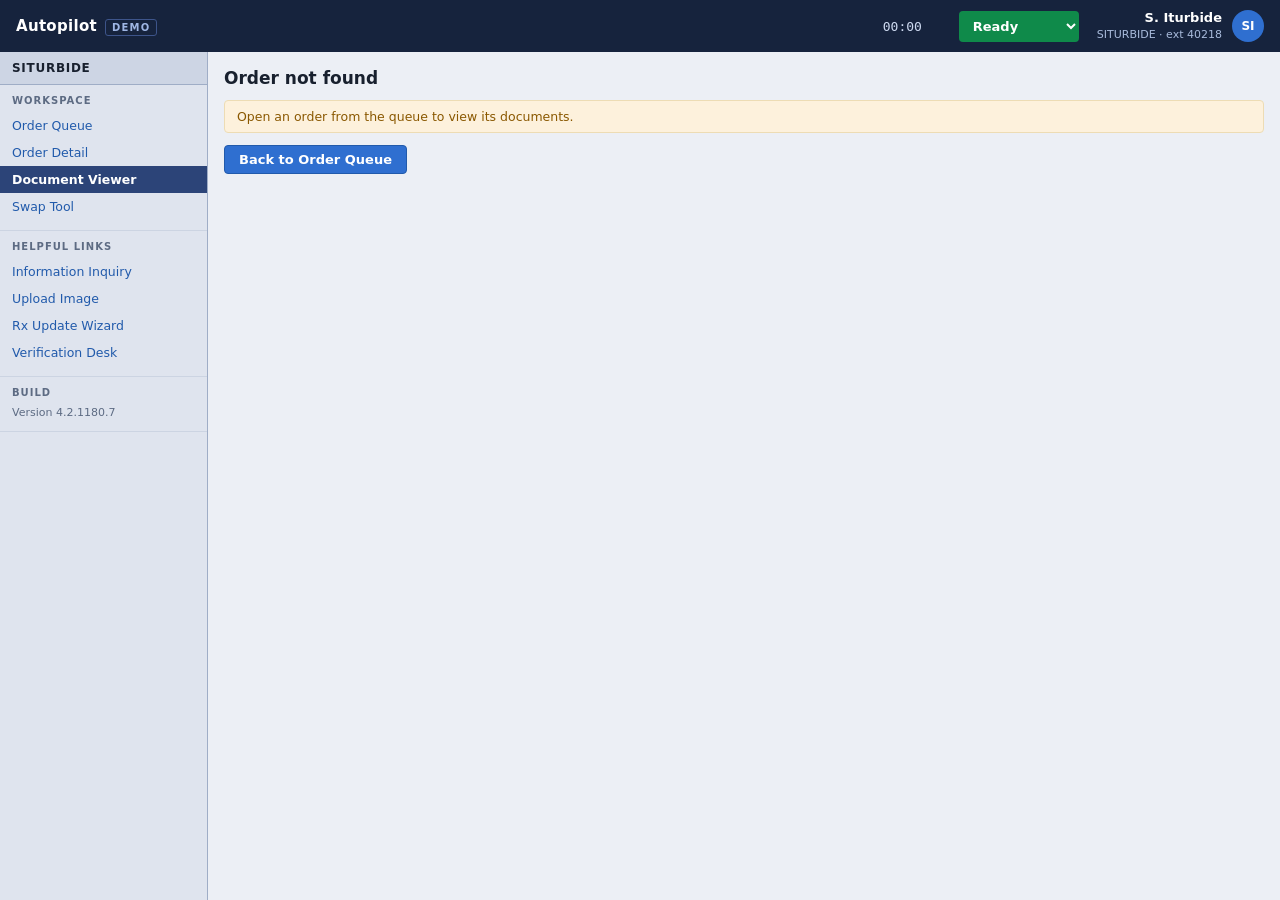
==== document.html @ 38ba0250 "Add order-processing demo UI Four static pages with no backend: - index.html: agent desktop with que" ====
<!doctype html>
<html lang="en">
<head>
<meta charset="utf-8">
<meta name="viewport" content="width=device-width, initial-scale=1">
<title>Autopilot — Document Viewer</title>
<link rel="stylesheet" href="assets/css/app.css">
</head>
<body>
<script src="assets/js/data.js"></script>
<script src="assets/js/app.js"></script>
<script>
const orderId = param("order");
const o = findOrder(orderId);
const content = layout("Document Viewer", orderId);

if (!o) {
  notFound(content, "Open an order from the queue to view its documents.");
} else {
  const saved = Edits.get(o.id);
  const q = `?order=${encodeURIComponent(o.id)}`;
  const c = o.customer, p = o.prescriber, m = o.member;

  content.append(
    el("h2", { class: "page-title" }, `Document ${o.docId}`),
    tabs(o.id, "Documents"));

  /* ---------- the rendered "PDF" ---------- */
  const items = o.items.concat(AddedItems.get(o.id));
  const page = el("div", { class: "page", id: "docPage" },
    el("h1", {}, p.clinic),
    el("div", { class: "doc-sub" }, `${p.name} · NPI ${p.npi} · ${p.phone}`),
    el("hr", {}),
    el("div", { class: "watermark" }, "CONTACT LENS PRESCRIPTION"),
    el("dl", {},
      el("dt", {}, "Patient"), el("dd", {}, `${m.first} ${m.last}`),
      el("dt", {}, "Date of Birth"), el("dd", {}, m.dob),
      el("dt", {}, "Address"), el("dd", {}, `${c.street}, ${c.city}, ${c.state} ${c.zip}`),
      el("dt", {}, "Exam Date"), el("dd", {}, saved.lastExam || o.lastExam),
      el("dt", {}, "Issued"), el("dd", {}, saved.issueDate || o.issueDate),
      el("dt", {}, "Expires"), el("dd", {}, saved.expires || o.expires)),
    el("table", {},
      el("thead", {}, el("tr", {},
        el("th", {}, "Eye"), el("th", {}, "Material"), el("th", {}, "Power"),
        el("th", {}, "BC"), el("th", {}, "Dia"), el("th", {}, "Cyl"), el("th", {}, "Axis"), el("th", {}, "Add"))),
      el("tbody", {}, ...items.map(it => el("tr", {},
        el("td", {}, it.eye), el("td", {}, it.item), el("td", {}, it.power),
        el("td", {}, it.bc), el("td", {}, it.dia), el("td", {}, it.cyl),
        el("td", {}, it.axis), el("td", {}, it.add || "—"))))),
    el("p", {}, el("b", {}, "Order reference: "), el("span", { class: "mono" }, o.id),
      el("br", {}), el("b", {}, "Applied rule: "), o.appliedRule),
    el("div", { class: "sigline" }, p.name),
    el("p", { style: "margin-top:18px;color:#9aa4b6;font-size:9px" },
      "Sample document generated for demonstration. Not a medical record. All names, addresses and prescriptions shown are fictional."));

  const thumbs = el("div", { class: "thumbcol" },
    el("div", { class: "thumb active" }, "PDF"),
    el("div", { class: "muted", style: "font-size:11px;text-align:center" }, "Page 1 of 1"));

  content.append(el("section", { class: "panel" },
    el("header", {}, `Received ${o.received}`, el("div", { class: "spacer" }),
       el("a", { href: "#", onclick: e => { e.preventDefault(); window.print(); } }, "Print / Save as PDF")),
    el("div", { class: "body" },
      el("div", { class: "docwrap" }, thumbs, page))));

  /* ---------- document metadata ---------- */
  content.append(el("section", { class: "panel noprint" },
    el("header", {}, "Document Information"),
    el("div", { class: "body tight" },
      el("table", { class: "grid" },
        el("thead", {}, el("tr", {},
          el("th", {}, "Document ID"), el("th", {}, "Received"), el("th", {}, "Caller ID"),
          el("th", {}, "Type"), el("th", {}, "Linked Order"))),
        el("tbody", {}, el("tr", {},
          el("td", { class: "mono" }, o.docId),
          el("td", { class: "mono" }, o.received),
          el("td", { class: "mono" }, o.callerId === "0"
            ? el("span", { class: "badge err" }, "invalid") : o.callerId),
          el("td", {}, saved.faxType || o.faxType),
          el("td", {}, el("a", { href: `order.html${q}` }, o.id))))))));

  /* ---------- search options ---------- */
  const byField = el("select", { id: "searchBy" }, ...SEARCH_FIELDS.map(s => el("option", {}, s)));
  const forTerm = el("input", { type: "text", id: "searchFor", placeholder: "Enter a value" });
  const results = el("div", { id: "results" });

  function runSearch() {
    const hits = searchOrders(byField.value, forTerm.value);
    results.replaceChildren();
    if (!forTerm.value.trim()) { toast("Enter a value to search for."); return; }
    if (!hits.length) {
      results.append(el("div", { class: "notice" },
        `No orders matched ${byField.value} "${forTerm.value}".`));
      return;
    }
    if (hits.length === 1) { location.href = `order.html?order=${encodeURIComponent(hits[0].id)}`; return; }
    const tb = el("tbody", {}, ...hits.map(h => el("tr", {
        class: "clickable",
        onclick: () => location.href = `order.html?order=${encodeURIComponent(h.id)}`
      },
      el("td", { class: "mono" }, h.id), el("td", {}, h.customer.name),
      el("td", { class: "mono" }, h.customerId), el("td", {}, badge(h.status, h.statusKind)))));
    results.append(el("table", { class: "grid", style: "margin-top:10px" },
      el("thead", {}, el("tr", {}, el("th", {}, "Order"), el("th", {}, "Customer"),
        el("th", {}, "Customer ID"), el("th", {}, "Status"))), tb));
  }

  forTerm.addEventListener("keydown", e => { if (e.key === "Enter") runSearch(); });

  content.append(el("section", { class: "panel noprint" },
    el("header", {}, "Search Options"),
    el("div", { class: "body" },
      el("div", { class: "formgrid" },
        el("label", { for: "searchBy" }, "Search by"), byField,
        el("label", { for: "searchFor" }, "Search for"), forTerm),
      el("div", { class: "btnrow" },
        el("button", { class: "btn primary", onclick: runSearch }, "Search"),
        el("a", { class: "btn", href: `order.html${q}` }, "Back to Order"),
        el("a", { class: "btn", href: "index.html" }, "Back to Queue")),
      el("p", { class: "muted", style: "margin:10px 0 0" },
        "When searching by member name, use the format ", el("b", {}, "last, first"), "."),
      results)));
}
</script>
</body>
</html>
---- assets/css/app.css ----
:root {
  --navy: #16233d;
  --navy-2: #20325a;
  --band: #2c4478;
  --band-sub: #4a5f8f;
  --accent: #2f6fd0;
  --accent-dark: #215aab;
  --bg: #eceff5;
  --panel: #ffffff;
  --border: #c7d0e0;
  --border-strong: #9fadc6;
  --text: #18202e;
  --muted: #5d6b83;
  --ok: #1f7a45;
  --ok-bg: #e4f4ea;
  --warn: #8a5800;
  --warn-bg: #fdf1dc;
  --err: #b3261e;
  --err-bg: #fdeceb;
  --row-alt: #f6f8fc;
  --mono: ui-monospace, SFMono-Regular, Menlo, Consolas, monospace;
  --sans: system-ui, -apple-system, "Segoe UI", Roboto, Helvetica, Arial, sans-serif;
}

* { box-sizing: border-box; }

body {
  margin: 0;
  font-family: var(--sans);
  font-size: 13px;
  color: var(--text);
  background: var(--bg);
}

a { color: var(--accent); }

/* ---------- top bar ---------- */
.appbar {
  background: var(--navy);
  color: #fff;
  display: flex;
  align-items: center;
  gap: 18px;
  padding: 0 16px;
  height: 52px;
  position: sticky;
  top: 0;
  z-index: 40;
}
.brand { display: flex; align-items: baseline; gap: 8px; font-weight: 700; font-size: 15px; letter-spacing: .3px; }
.brand .tag {
  font-size: 10px; font-weight: 600; text-transform: uppercase; letter-spacing: .12em;
  color: #9fb6e4; padding: 2px 6px; border-radius: 3px; border: 1px solid #3d548a;
}
.appbar .spacer { flex: 1; }
.agentbox { display: flex; align-items: center; gap: 10px; }
.agentbox .who { text-align: right; line-height: 1.25; }
.agentbox .who b { display: block; font-size: 13px; }
.agentbox .who span { font-size: 11px; color: #a9bbdc; }
.avatar {
  width: 32px; height: 32px; border-radius: 50%;
  background: var(--accent); color: #fff; display: grid; place-items: center;
  font-weight: 700; font-size: 12px;
}
.state-select {
  background: #0f8a4a; color: #fff; border: 0; border-radius: 4px;
  padding: 7px 10px; font: inherit; font-weight: 600; cursor: pointer;
  width: auto; max-width: none; min-width: 120px;
}
.state-select.notready { background: #a33a2f; }
.state-select.wrap { background: #8a6200; }
.timer { font-family: var(--mono); font-size: 13px; color: #cdd9f0; min-width: 58px; }

/* ---------- layout ---------- */
.shell { display: flex; align-items: flex-start; gap: 0; }
.sidebar {
  width: 208px; flex: none; background: #dfe4ee;
  border-right: 1px solid var(--border-strong); min-height: calc(100vh - 52px); padding-bottom: 24px;
}
.sidebar .user {
  background: #cdd5e4; padding: 9px 12px; font-weight: 700; font-size: 12px;
  letter-spacing: .06em; border-bottom: 1px solid var(--border-strong);
}
.navgroup { padding: 10px 0; border-bottom: 1px solid #ccd4e2; }
.navgroup h4 {
  margin: 0 0 6px; padding: 0 12px; font-size: 10px; text-transform: uppercase;
  letter-spacing: .1em; color: var(--muted);
}
.navgroup a {
  display: block; padding: 6px 12px; color: var(--accent-dark);
  text-decoration: none; font-size: 12.5px;
}
.navgroup a:hover { background: #d2dae8; text-decoration: underline; }
.navgroup a.active { background: var(--band); color: #fff; font-weight: 600; }

.content { flex: 1; min-width: 0; padding: 16px; }

/* ---------- panels ---------- */
.panel {
  background: var(--panel); border: 1px solid var(--border);
  border-radius: 4px; margin-bottom: 14px; overflow: hidden;
}
.panel > header {
  background: var(--band); color: #fff; padding: 7px 12px;
  font-weight: 600; font-size: 12.5px; display: flex; align-items: center; gap: 10px;
}
.panel > header .spacer { flex: 1; }
.panel > header a { color: #ffd98a; font-weight: 600; text-decoration: none; }
.panel > header a:hover { text-decoration: underline; }
.panel .body { padding: 12px; }
.panel .body.tight { padding: 0; }
.subhead {
  background: var(--band-sub); color: #fff; padding: 5px 12px;
  font-weight: 600; font-size: 12px;
}

/* ---------- tables ---------- */
table.grid { width: 100%; border-collapse: collapse; font-size: 12.5px; }
table.grid th {
  background: #e3e8f2; text-align: left; padding: 6px 10px;
  border: 1px solid var(--border); font-weight: 600; white-space: nowrap;
}
table.grid td { padding: 6px 10px; border: 1px solid var(--border); vertical-align: top; }
table.grid tbody tr:nth-child(even) { background: var(--row-alt); }
table.grid tbody tr.clickable { cursor: pointer; }
table.grid tbody tr.clickable:hover { background: #dbe6fa; }
table.grid td.num, table.grid th.num { text-align: right; font-family: var(--mono); }

/* key/value detail table */
table.kv { width: 100%; border-collapse: collapse; font-size: 12.5px; }
table.kv th {
  width: 168px; text-align: left; background: #e9edf5; font-weight: 600;
  padding: 6px 10px; border: 1px solid var(--border); vertical-align: top;
}
table.kv td { padding: 6px 10px; border: 1px solid var(--border); }
table.kv td.stacked { line-height: 1.55; }

/* ---------- rx items ---------- */
.rx-member {
  background: var(--band-sub); color: #fff; font-weight: 600;
  padding: 6px 10px; font-size: 12px;
}
.rx-member small { display: block; font-weight: 400; opacity: .9; }
tr.rx-row td { background: var(--ok-bg); }
tr.rx-row.flagged td { background: var(--warn-bg); }

/* ---------- alerts ---------- */
.alerts { margin: 0; padding: 10px 12px; background: var(--err-bg); border-bottom: 1px solid #f2c9c5; }
.alerts li { color: var(--err); font-size: 12.5px; margin-bottom: 3px; list-style: none; }
.alerts li:last-child { margin-bottom: 0; }
.alerts li::before { content: "\2013\00a0"; }

.notice {
  padding: 8px 12px; background: var(--warn-bg); border: 1px solid #eddcb4;
  color: var(--warn); border-radius: 4px; font-size: 12.5px; margin-bottom: 12px;
}
.notice.ok { background: var(--ok-bg); border-color: #bfe2cd; color: var(--ok); }

/* ---------- forms ---------- */
.formgrid { display: grid; grid-template-columns: 150px 1fr 150px 1fr; gap: 9px 12px; align-items: center; }
.formgrid label { font-weight: 600; font-size: 12.5px; }
.formgrid .full { grid-column: 1 / -1; }
@media (max-width: 900px) { .formgrid { grid-template-columns: 140px 1fr; } }

input[type=text], input[type=date], input[type=number], select, textarea {
  font: inherit; padding: 5px 7px; border: 1px solid var(--border-strong);
  border-radius: 3px; background: #fff; color: var(--text); width: 100%; max-width: 260px;
}
input:focus, select:focus, textarea:focus { outline: 2px solid var(--accent); outline-offset: -1px; }
label.check { font-weight: 400; display: inline-flex; align-items: center; gap: 6px; margin-right: 18px; }
label.check input { width: auto; }

.btn {
  font: inherit; font-weight: 600; padding: 6px 14px; border-radius: 4px;
  border: 1px solid var(--border-strong); background: #eef1f7; color: var(--text);
  cursor: pointer; text-decoration: none; display: inline-block;
}
.btn:hover { background: #e2e7f1; }
.btn.primary { background: var(--accent); border-color: var(--accent-dark); color: #fff; }
.btn.primary:hover { background: var(--accent-dark); }
.btn.warn { background: #8a3227; border-color: #6f271e; color: #fff; }
.btn.warn:hover { background: #6f271e; }
.btn.sm { padding: 3px 9px; font-size: 12px; }
.btnrow { display: flex; gap: 8px; flex-wrap: wrap; align-items: center; margin-top: 12px; }
.btnrow .spacer { flex: 1; }

/* ---------- tabs ---------- */
.tabs { display: flex; border-bottom: 2px solid var(--band); background: #dfe4ee; }
.tabs a {
  flex: 1; text-align: center; padding: 8px 12px; text-decoration: none;
  color: var(--accent-dark); font-weight: 600; font-size: 12.5px;
  border-right: 1px solid var(--border-strong);
}
.tabs a:last-child { border-right: 0; }
.tabs a:hover { background: #d2dae8; }
.tabs a.active { background: var(--band); color: #fff; }

/* ---------- badges ---------- */
.badge {
  display: inline-block; padding: 2px 8px; border-radius: 10px;
  font-size: 11px; font-weight: 700; white-space: nowrap;
}
.badge.ok { background: var(--ok-bg); color: var(--ok); }
.badge.warn { background: var(--warn-bg); color: var(--warn); }
.badge.err { background: var(--err-bg); color: var(--err); }
.badge.info { background: #e2ecfb; color: var(--accent-dark); }
.badge.grey { background: #e6e9f0; color: var(--muted); }

/* ---------- stats ---------- */
.stats { display: grid; grid-template-columns: repeat(auto-fit, minmax(132px, 1fr)); gap: 10px; }
.stat { background: #fff; border: 1px solid var(--border); border-radius: 4px; padding: 10px 12px; }
.stat .n { font-size: 22px; font-weight: 700; font-family: var(--mono); line-height: 1.15; }
.stat .l { font-size: 11px; color: var(--muted); text-transform: uppercase; letter-spacing: .07em; }

/* ---------- document / pdf ---------- */
.docwrap { display: flex; gap: 16px; align-items: flex-start; flex-wrap: wrap; }
.page {
  background: #fff; width: 460px; max-width: 100%; aspect-ratio: 8.5 / 11;
  border: 1px solid var(--border-strong); box-shadow: 0 3px 14px rgba(22,35,61,.18);
  padding: 26px 30px; overflow: auto; font-size: 11px; line-height: 1.5;
}
.page h1 { font-size: 15px; margin: 0 0 2px; letter-spacing: .04em; }
.page .doc-sub { color: var(--muted); font-size: 10px; margin-bottom: 14px; }
.page hr { border: 0; border-top: 1px solid #d6dbe6; margin: 12px 0; }
.page dl { display: grid; grid-template-columns: 108px 1fr; gap: 3px 10px; margin: 0 0 12px; }
.page dt { font-weight: 700; color: #333d4f; }
.page dd { margin: 0; }
.page table { width: 100%; border-collapse: collapse; font-size: 10px; margin-bottom: 12px; }
.page table th, .page table td { border: 1px solid #ccd2de; padding: 3px 5px; text-align: left; }
.page table th { background: #eef1f7; }
.page .sigline { margin-top: 26px; border-top: 1px solid #333; width: 210px; padding-top: 4px; font-size: 10px; }
.page .watermark {
  text-align: center; color: #b9c2d2; font-weight: 700; letter-spacing: .28em;
  font-size: 13px; margin: 16px 0 6px;
}

.thumbcol { width: 168px; flex: none; }
.thumb {
  background: #fff; border: 1px solid var(--border-strong); aspect-ratio: 8.5/11;
  display: grid; place-items: center; color: #98a3b8; font-weight: 700; font-size: 20px;
  cursor: pointer; margin-bottom: 8px; letter-spacing: .1em;
}
.thumb.active { outline: 3px solid var(--accent); }

@media print {
  .appbar, .sidebar, .tabs, .btnrow, .thumbcol, .panel > header, .noprint { display: none !important; }
  body { background: #fff; }
  .page { box-shadow: none; border: 0; width: 100%; aspect-ratio: auto; }
  .content { padding: 0; }
  .panel { border: 0; }
}

.muted { color: var(--muted); }
.mono { font-family: var(--mono); }
.right { text-align: right; }
h2.page-title { font-size: 17px; margin: 0 0 12px; }
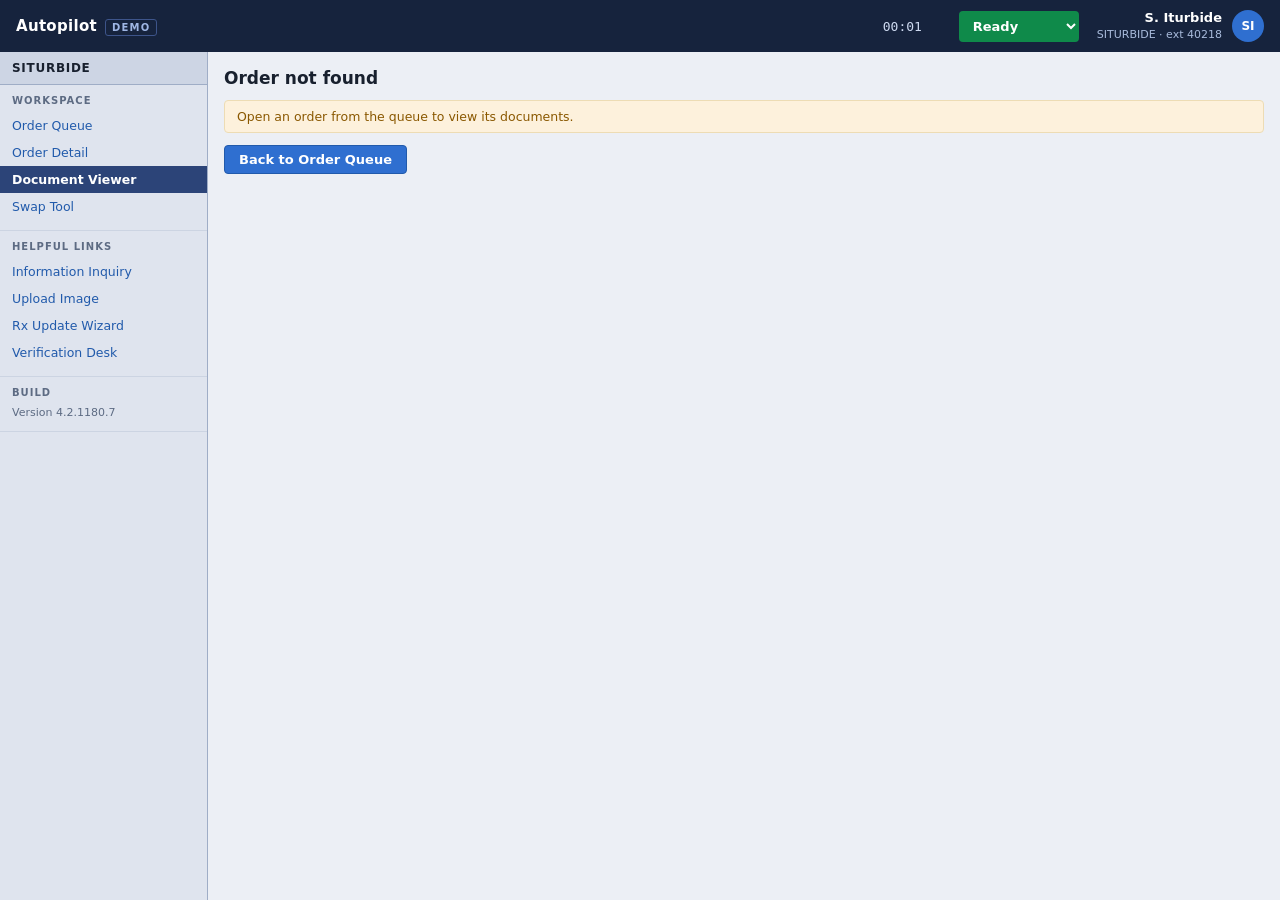
==== commit dae5070c: "Allow reverting added items; single Save control; drop copy buttons Items added during a session can" ====
--- a/document.html
+++ b/document.html
@@ -19,49 +19,29 @@
 } else {
   const saved = Edits.get(o.id);
   const q = `?order=${encodeURIComponent(o.id)}`;
-  const c = o.customer, p = o.prescriber, m = o.member;
+  const c = o.customer, m = o.member;
+  const doc = o.document;
+  const p = { name: doc.prescriberName, clinic: doc.prescriberClinic,
+              phone: doc.prescriberPhone, npi: doc.prescriberNpi };
+  const dash = v => v || "—";
 
   content.append(
     el("h2", { class: "page-title" }, `Document ${o.docId}`),
-    tabs(o.id, "Documents"));
+    tabs(o.id, "Documents"),
+    checklistPanel(o, "document"));
 
-  /* ---------- the rendered "PDF" ---------- */
-  const items = o.items.concat(AddedItems.get(o.id));
-  const page = el("div", { class: "page", id: "docPage" },
-    el("h1", {}, p.clinic),
-    el("div", { class: "doc-sub" }, `${p.name} · NPI ${p.npi} · ${p.phone}`),
-    el("hr", {}),
-    el("div", { class: "watermark" }, "CONTACT LENS PRESCRIPTION"),
-    el("dl", {},
-      el("dt", {}, "Patient"), el("dd", {}, `${m.first} ${m.last}`),
-      el("dt", {}, "Date of Birth"), el("dd", {}, m.dob),
-      el("dt", {}, "Address"), el("dd", {}, `${c.street}, ${c.city}, ${c.state} ${c.zip}`),
-      el("dt", {}, "Exam Date"), el("dd", {}, saved.lastExam || o.lastExam),
-      el("dt", {}, "Issued"), el("dd", {}, saved.issueDate || o.issueDate),
-      el("dt", {}, "Expires"), el("dd", {}, saved.expires || o.expires)),
-    el("table", {},
-      el("thead", {}, el("tr", {},
-        el("th", {}, "Eye"), el("th", {}, "Material"), el("th", {}, "Power"),
-        el("th", {}, "BC"), el("th", {}, "Dia"), el("th", {}, "Cyl"), el("th", {}, "Axis"), el("th", {}, "Add"))),
-      el("tbody", {}, ...items.map(it => el("tr", {},
-        el("td", {}, it.eye), el("td", {}, it.item), el("td", {}, it.power),
-        el("td", {}, it.bc), el("td", {}, it.dia), el("td", {}, it.cyl),
-        el("td", {}, it.axis), el("td", {}, it.add || "—"))))),
-    el("p", {}, el("b", {}, "Order reference: "), el("span", { class: "mono" }, o.id),
-      el("br", {}), el("b", {}, "Applied rule: "), o.appliedRule),
-    el("div", { class: "sigline" }, p.name),
-    el("p", { style: "margin-top:18px;color:#9aa4b6;font-size:9px" },
-      "Sample document generated for demonstration. Not a medical record. All names, addresses and prescriptions shown are fictional."));
+  /* ---------- the document, as selectable content ---------- */
+  content.append(el("section", { class: "panel noprint" },
+    el("header", {}, `Received ${o.received}`,
+      el("div", { class: "spacer" }),
+      el("a", { href: "#", onclick: e => { e.preventDefault(); window.print(); } }, "Print")),
+    el("div", { class: "body" },
+      el("div", { class: "notice" },
+        "This is the prescription as received. Every value is selectable. ",
+        el("b", {}, "Save"), " opens it in its own window, which you can drag to your second screen."),
+      el("div", { class: "btnrow", style: "margin-top:0" }, docWindowBtn(o, "Save")))));
 
-  const thumbs = el("div", { class: "thumbcol" },
-    el("div", { class: "thumb active" }, "PDF"),
-    el("div", { class: "muted", style: "font-size:11px;text-align:center" }, "Page 1 of 1"));
-
-  content.append(el("section", { class: "panel" },
-    el("header", {}, `Received ${o.received}`, el("div", { class: "spacer" }),
-       el("a", { href: "#", onclick: e => { e.preventDefault(); window.print(); } }, "Print / Save as PDF")),
-    el("div", { class: "body" },
-      el("div", { class: "docwrap" }, thumbs, page))));
+  documentSections(o, true).forEach(sec => content.append(sec));
 
   /* ---------- document metadata ---------- */
   content.append(el("section", { class: "panel noprint" },
@@ -78,6 +58,81 @@
             ? el("span", { class: "badge err" }, "invalid") : o.callerId),
           el("td", {}, saved.faxType || o.faxType),
           el("td", {}, el("a", { href: `order.html${q}` }, o.id))))))));
+
+  /* ---------- what to transcribe ---------- */
+  content.append(el("section", { class: "panel noprint" },
+    el("header", {}, "Transcribe From This Document"),
+    el("div", { class: "body tight" },
+      el("table", { class: "kv" },
+        el("tr", {}, el("th", {}, "Dates \u2192 Order screen"),
+          el("td", {}, `Exam ${doc.examDate} · Issued ${doc.issueDate} · Expires ${doc.expiresDate}`)),
+        el("tr", {}, el("th", {}, "Signature date \u2192 below"), el("td", {}, doc.signatureDate)),
+        el("tr", {}, el("th", {}, "Prescriber \u2192 Swap Tool"),
+          el("td", {}, `${doc.prescriberName} — ${doc.prescriberClinic}`)),
+        el("tr", {}, el("th", {}, "Line items \u2192 Swap Tool"),
+          el("td", {}, doc.rx.map(r => `${r.eye} ${r.item} ${r.power}`).join("  ·  ")))))));
+
+  /* ---------- document review (workflow stage 3) ---------- */
+  const rv = Review.get(o.id);
+  const dr = {
+    sigDate: el("input", { type: "text", id: "sigDate", value: rv.docSignatureDate || "",
+                           placeholder: DATE_HINT, autocomplete: "off" }),
+    quality: el("select", { id: "docQuality" },
+      el("option", { value: "" }, "Select ———"),
+      ...["Legible", "Partially legible", "Illegible"].map(v =>
+        el("option", { value: v, selected: v === rv.docQuality ? "selected" : null }, v))),
+    sigPresent: el("input", { type: "checkbox", id: "sigPresent", checked: rv.docSigPresent || null }),
+    nameMatch:  el("input", { type: "checkbox", id: "nameMatch", checked: rv.docNameMatch || null })
+  };
+
+  const drStatus = el("div");
+  function paintDrStatus() {
+    drStatus.replaceChildren(Review.get(o.id).docReviewed
+      ? el("div", { class: "notice ok" }, "Document reviewed. Stage 3 of 5 complete.")
+      : el("div", { class: "notice" }, "This document has not been reviewed yet."));
+  }
+  paintDrStatus();
+
+  function markReviewed() {
+    const dt = parseDate(dr.sigDate.value);
+    if (!dr.sigDate.value.trim()) { toast("Enter the signature date from the document."); return; }
+    if (!dt) { toast(`Signature date is not a valid date. Use ${DATE_HINT}.`); return; }
+    if (dt > today()) { toast("Signature date cannot be in the future."); return; }
+    if (!dr.quality.value) { toast("Select the document quality."); return; }
+    if (dr.quality.value === "Illegible") {
+      toast("An illegible document cannot be accepted. Request a new copy from the prescriber.");
+      return;
+    }
+    if (!dr.sigPresent.checked || !dr.nameMatch.checked) {
+      toast("Confirm both the signature and the patient name before marking the document reviewed.");
+      return;
+    }
+    dr.sigDate.value = fmtDate(dt);
+    Review.merge(o.id, {
+      docReviewed: true, docSignatureDate: fmtDate(dt), docQuality: dr.quality.value,
+      docSigPresent: true, docNameMatch: true
+    });
+    paintDrStatus();
+    toast("Document marked as reviewed.", "ok");
+  }
+
+  content.append(el("section", { class: "panel noprint" },
+    el("header", {}, "Document Review"),
+    el("div", { class: "body" },
+      drStatus,
+      el("div", { class: "formgrid" },
+        el("label", { for: "sigDate" }, "Signature Date"), dr.sigDate,
+        el("label", { for: "docQuality" }, "Document Quality"), dr.quality,
+        el("label", {}, "Confirmations"),
+        el("div", { class: "full" },
+          el("label", { class: "check" }, dr.sigPresent, "Prescriber signature present"),
+          el("label", { class: "check" }, dr.nameMatch, "Patient name matches the order"))),
+      el("div", { class: "btnrow" },
+        el("button", { class: "btn primary", onclick: markReviewed }, "Mark Document Reviewed"),
+        el("a", { class: "btn", href: `swap.html${q}` }, "Next: Swap Tool"),
+        el("button", { class: "btn", onclick: () => {
+          Review.merge(o.id, { docReviewed: false }); paintDrStatus(); toast("Document review cleared.");
+        } }, "Clear Review")))));
 
   /* ---------- search options ---------- */
   const byField = el("select", { id: "searchBy" }, ...SEARCH_FIELDS.map(s => el("option", {}, s)));
--- a/assets/css/app.css
+++ b/assets/css/app.css
@@ -254,3 +254,96 @@
 .mono { font-family: var(--mono); }
 .right { text-align: right; }
 h2.page-title { font-size: 17px; margin: 0 0 12px; }
+
+/* ---------- keyboard focus ----------
+   Deliberately loud: the swap screen is meant to be driven by Tab. */
+a:focus-visible,
+button:focus-visible,
+input:focus-visible,
+select:focus-visible,
+textarea:focus-visible,
+[tabindex]:focus-visible {
+  outline: 3px solid #ff8f00;
+  outline-offset: 2px;
+  border-radius: 3px;
+}
+tr.clickable:focus-visible { outline: 3px solid #ff8f00; outline-offset: -3px; }
+
+/* ---------- sticky action bar ---------- */
+.bottombar {
+  position: sticky;
+  bottom: 0;
+  margin-top: 18px;
+  padding: 12px 14px;
+  background: var(--navy);
+  border-top: 3px solid var(--accent);
+  border-radius: 4px 4px 0 0;
+  display: flex;
+  align-items: center;
+  gap: 10px;
+  flex-wrap: wrap;
+  z-index: 30;
+}
+.bottombar .label {
+  color: #c9d6ef;
+  font-size: 11px;
+  text-transform: uppercase;
+  letter-spacing: .09em;
+  font-weight: 700;
+  margin-right: 4px;
+}
+.bottombar .spacer { flex: 1; }
+.bottombar .btn { border-color: #45598a; }
+.bottombar .hint { color: #9fb6e4; font-size: 11.5px; width: 100%; margin-top: 2px; }
+
+/* ---------- selectable document values ---------- */
+.pickable {
+  user-select: all;
+  cursor: text;
+  padding: 1px 3px;
+  border-radius: 3px;
+}
+.pickable:hover { background: #fdf3d6; }
+
+/* ---------- standalone document window ---------- */
+body.docwin { background: var(--bg); }
+.docwin-head {
+  background: var(--navy);
+  color: #fff;
+  padding: 10px 14px;
+  position: sticky;
+  top: 0;
+  z-index: 20;
+}
+.docwin-head b { display: block; font-size: 14px; }
+.docwin-head span { font-size: 11.5px; color: #a9bbdc; }
+.docwin-body { padding: 12px; }
+.docwin-body .panel > header { font-size: 12px; }
+
+#toast.floating {
+  position: fixed;
+  left: 12px;
+  right: 12px;
+  bottom: 12px;
+  z-index: 90;
+  box-shadow: 0 4px 16px rgba(22, 35, 61, .3);
+}
+
+/* ---------- skip link ---------- */
+.skiplink {
+  position: absolute;
+  left: -9999px;
+  top: 0;
+  z-index: 100;
+  background: #ff8f00;
+  color: #17223a;
+  font-weight: 700;
+  padding: 9px 16px;
+  text-decoration: none;
+  border-radius: 0 0 4px 0;
+}
+.skiplink:focus {
+  left: 0;
+  outline: 3px solid #17223a;
+  outline-offset: -3px;
+}
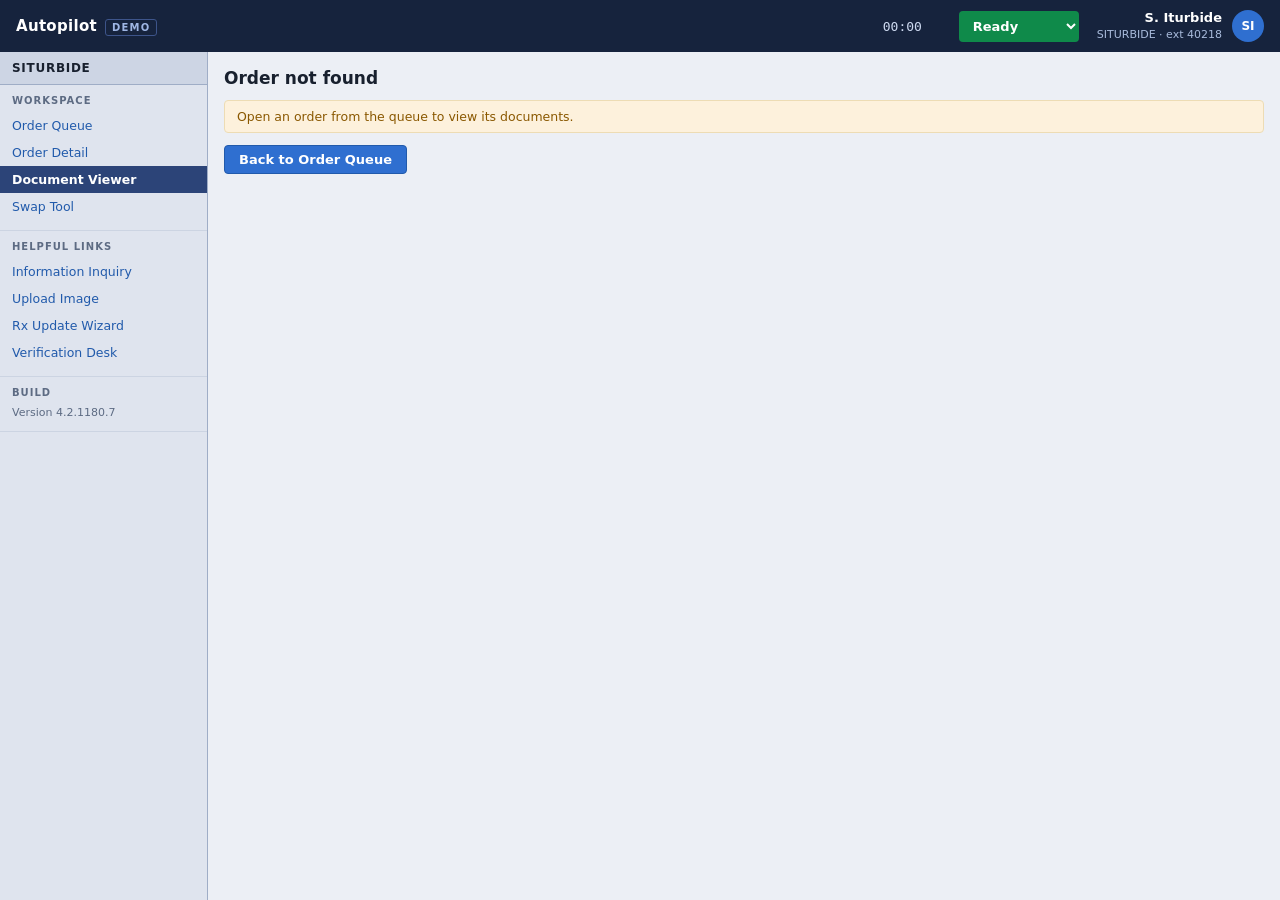
==== commit 6ebdd334: "Restore the page view, rename Save to Open, strip guidance text The document screen shows the scanne" ====
--- a/document.html
+++ b/document.html
@@ -17,31 +17,52 @@
 if (!o) {
   notFound(content, "Open an order from the queue to view its documents.");
 } else {
-  const saved = Edits.get(o.id);
   const q = `?order=${encodeURIComponent(o.id)}`;
-  const c = o.customer, m = o.member;
-  const doc = o.document;
-  const p = { name: doc.prescriberName, clinic: doc.prescriberClinic,
-              phone: doc.prescriberPhone, npi: doc.prescriberNpi };
-  const dash = v => v || "—";
+  const c = o.customer, m = o.member, doc = o.document;
 
   content.append(
     el("h2", { class: "page-title" }, `Document ${o.docId}`),
     tabs(o.id, "Documents"),
     checklistPanel(o, "document"));
 
-  /* ---------- the document, as selectable content ---------- */
-  content.append(el("section", { class: "panel noprint" },
-    el("header", {}, `Received ${o.received}`,
-      el("div", { class: "spacer" }),
-      el("a", { href: "#", onclick: e => { e.preventDefault(); window.print(); } }, "Print")),
+  /* ---------- the scanned document ---------- */
+  const page = el("div", { class: "page", id: "docPage" },
+    el("h1", {}, doc.prescriberClinic),
+    el("div", { class: "doc-sub" }, `${doc.prescriberName} · NPI ${doc.prescriberNpi} · ${doc.prescriberPhone}`),
+    el("hr", {}),
+    el("div", { class: "watermark" }, "CONTACT LENS PRESCRIPTION"),
+    el("dl", {},
+      el("dt", {}, "Patient"), el("dd", {}, `${m.first} ${m.last}`),
+      el("dt", {}, "Date of Birth"), el("dd", {}, m.dob),
+      el("dt", {}, "Address"), el("dd", {}, `${c.street}, ${c.city}, ${c.state} ${c.zip}`),
+      el("dt", {}, "Exam Date"), el("dd", {}, doc.examDate),
+      el("dt", {}, "Issued"), el("dd", {}, doc.issueDate),
+      el("dt", {}, "Expires"), el("dd", {}, doc.expiresDate)),
+    el("table", {},
+      el("thead", {}, el("tr", {},
+        el("th", {}, "Eye"), el("th", {}, "Material"), el("th", {}, "Qty"), el("th", {}, "Power"),
+        el("th", {}, "BC"), el("th", {}, "Dia"), el("th", {}, "Cyl"), el("th", {}, "Axis"))),
+      el("tbody", {}, ...doc.rx.map(it => el("tr", {},
+        el("td", {}, it.eye), el("td", {}, it.item), el("td", {}, it.qty),
+        el("td", {}, it.power), el("td", {}, it.bc), el("td", {}, it.dia),
+        el("td", {}, it.cyl), el("td", {}, it.axis))))),
+    el("p", {}, el("b", {}, "Order reference: "), el("span", { class: "mono" }, o.id),
+      el("br", {}), el("b", {}, "Applied rule: "), o.appliedRule),
+    el("div", { class: "sigline" }, doc.prescriberName),
+    el("p", { style: "margin-top:14px;color:#9aa4b6;font-size:9px" },
+      "Sample document generated for demonstration. Not a medical record. ",
+      "All names, addresses and prescriptions shown are fictional."));
+
+  const thumbs = el("div", { class: "thumbcol" },
+    el("div", { class: "thumb active" }, "PDF"),
+    el("div", { class: "muted", style: "font-size:11px;text-align:center" }, "Page 1 of 1"),
+    el("div", { class: "btnrow", style: "margin-top:10px" }, docWindowBtn(o, "Open")));
+
+  content.append(el("section", { class: "panel" },
+    el("header", {}, `Received ${o.received}`, el("div", { class: "spacer" }),
+       el("a", { href: "#", onclick: e => { e.preventDefault(); window.print(); } }, "Print")),
     el("div", { class: "body" },
-      el("div", { class: "notice" },
-        "This is the prescription as received. Every value is selectable. ",
-        el("b", {}, "Save"), " opens it in its own window, which you can drag to your second screen."),
-      el("div", { class: "btnrow", style: "margin-top:0" }, docWindowBtn(o, "Save")))));
-
-  documentSections(o, true).forEach(sec => content.append(sec));
+      el("div", { class: "docwrap" }, thumbs, page))));
 
   /* ---------- document metadata ---------- */
   content.append(el("section", { class: "panel noprint" },
@@ -56,23 +77,10 @@
           el("td", { class: "mono" }, o.received),
           el("td", { class: "mono" }, o.callerId === "0"
             ? el("span", { class: "badge err" }, "invalid") : o.callerId),
-          el("td", {}, saved.faxType || o.faxType),
+          el("td", {}, Edits.get(o.id).faxType || o.faxType),
           el("td", {}, el("a", { href: `order.html${q}` }, o.id))))))));
 
-  /* ---------- what to transcribe ---------- */
-  content.append(el("section", { class: "panel noprint" },
-    el("header", {}, "Transcribe From This Document"),
-    el("div", { class: "body tight" },
-      el("table", { class: "kv" },
-        el("tr", {}, el("th", {}, "Dates \u2192 Order screen"),
-          el("td", {}, `Exam ${doc.examDate} · Issued ${doc.issueDate} · Expires ${doc.expiresDate}`)),
-        el("tr", {}, el("th", {}, "Signature date \u2192 below"), el("td", {}, doc.signatureDate)),
-        el("tr", {}, el("th", {}, "Prescriber \u2192 Swap Tool"),
-          el("td", {}, `${doc.prescriberName} — ${doc.prescriberClinic}`)),
-        el("tr", {}, el("th", {}, "Line items \u2192 Swap Tool"),
-          el("td", {}, doc.rx.map(r => `${r.eye} ${r.item} ${r.power}`).join("  ·  ")))))));
-
-  /* ---------- document review (workflow stage 3) ---------- */
+  /* ---------- document review ---------- */
   const rv = Review.get(o.id);
   const dr = {
     sigDate: el("input", { type: "text", id: "sigDate", value: rv.docSignatureDate || "",
@@ -88,8 +96,8 @@
   const drStatus = el("div");
   function paintDrStatus() {
     drStatus.replaceChildren(Review.get(o.id).docReviewed
-      ? el("div", { class: "notice ok" }, "Document reviewed. Stage 3 of 5 complete.")
-      : el("div", { class: "notice" }, "This document has not been reviewed yet."));
+      ? el("div", { class: "notice ok" }, "Document reviewed.")
+      : el("div", { class: "notice" }, "Not reviewed."));
   }
   paintDrStatus();
 
@@ -128,9 +136,9 @@
           el("label", { class: "check" }, dr.sigPresent, "Prescriber signature present"),
           el("label", { class: "check" }, dr.nameMatch, "Patient name matches the order"))),
       el("div", { class: "btnrow" },
-        el("button", { class: "btn primary", onclick: markReviewed }, "Mark Document Reviewed"),
+        el("button", { class: "btn primary", type: "button", onclick: markReviewed }, "Mark Document Reviewed"),
         el("a", { class: "btn", href: `swap.html${q}` }, "Next: Swap Tool"),
-        el("button", { class: "btn", onclick: () => {
+        el("button", { class: "btn", type: "button", onclick: () => {
           Review.merge(o.id, { docReviewed: false }); paintDrStatus(); toast("Document review cleared.");
         } }, "Clear Review")))));
 
@@ -169,11 +177,9 @@
         el("label", { for: "searchBy" }, "Search by"), byField,
         el("label", { for: "searchFor" }, "Search for"), forTerm),
       el("div", { class: "btnrow" },
-        el("button", { class: "btn primary", onclick: runSearch }, "Search"),
+        el("button", { class: "btn primary", type: "button", onclick: runSearch }, "Search"),
         el("a", { class: "btn", href: `order.html${q}` }, "Back to Order"),
         el("a", { class: "btn", href: "index.html" }, "Back to Queue")),
-      el("p", { class: "muted", style: "margin:10px 0 0" },
-        "When searching by member name, use the format ", el("b", {}, "last, first"), "."),
       results)));
 }
 </script>
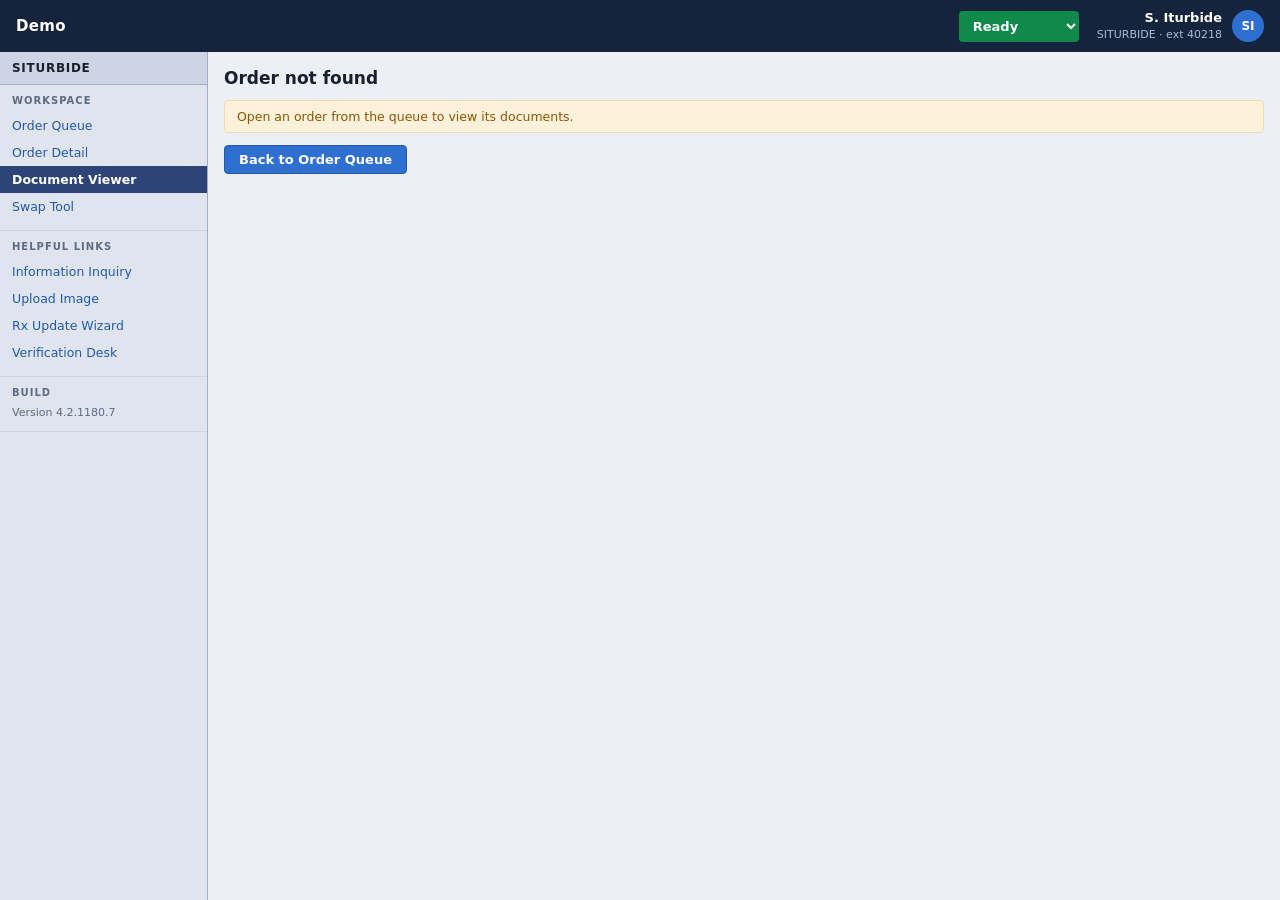
==== commit c0a55f27: "Drop the review confirmations, the brand word and the state timer Document Review now asks only for " ====
--- a/document.html
+++ b/document.html
@@ -20,10 +20,17 @@
   const q = `?order=${encodeURIComponent(o.id)}`;
   const c = o.customer, m = o.member, doc = o.document;
 
+  let checklist = checklistPanel(o, "document");
+  function refreshChecklist() {
+    const next = checklistPanel(o, "document");
+    checklist.replaceWith(next);
+    checklist = next;
+  }
+
   content.append(
     el("h2", { class: "page-title" }, `Document ${o.docId}`),
     tabs(o.id, "Documents"),
-    checklistPanel(o, "document"));
+    checklist);
 
   /* ---------- the scanned document ---------- */
   const page = el("div", { class: "page", id: "docPage" },
@@ -88,9 +95,7 @@
     quality: el("select", { id: "docQuality" },
       el("option", { value: "" }, "Select ———"),
       ...["Legible", "Partially legible", "Illegible"].map(v =>
-        el("option", { value: v, selected: v === rv.docQuality ? "selected" : null }, v))),
-    sigPresent: el("input", { type: "checkbox", id: "sigPresent", checked: rv.docSigPresent || null }),
-    nameMatch:  el("input", { type: "checkbox", id: "nameMatch", checked: rv.docNameMatch || null })
+        el("option", { value: v, selected: v === rv.docQuality ? "selected" : null }, v)))
   };
 
   const drStatus = el("div");
@@ -111,16 +116,12 @@
       toast("An illegible document cannot be accepted. Request a new copy from the prescriber.");
       return;
     }
-    if (!dr.sigPresent.checked || !dr.nameMatch.checked) {
-      toast("Confirm both the signature and the patient name before marking the document reviewed.");
-      return;
-    }
     dr.sigDate.value = fmtDate(dt);
     Review.merge(o.id, {
-      docReviewed: true, docSignatureDate: fmtDate(dt), docQuality: dr.quality.value,
-      docSigPresent: true, docNameMatch: true
+      docReviewed: true, docSignatureDate: fmtDate(dt), docQuality: dr.quality.value
     });
     paintDrStatus();
+    refreshChecklist();
     toast("Document marked as reviewed.", "ok");
   }
 
@@ -130,16 +131,13 @@
       drStatus,
       el("div", { class: "formgrid" },
         el("label", { for: "sigDate" }, "Signature Date"), dr.sigDate,
-        el("label", { for: "docQuality" }, "Document Quality"), dr.quality,
-        el("label", {}, "Confirmations"),
-        el("div", { class: "full" },
-          el("label", { class: "check" }, dr.sigPresent, "Prescriber signature present"),
-          el("label", { class: "check" }, dr.nameMatch, "Patient name matches the order"))),
+        el("label", { for: "docQuality" }, "Document Quality"), dr.quality),
       el("div", { class: "btnrow" },
         el("button", { class: "btn primary", type: "button", onclick: markReviewed }, "Mark Document Reviewed"),
         el("a", { class: "btn", href: `swap.html${q}` }, "Next: Swap Tool"),
         el("button", { class: "btn", type: "button", onclick: () => {
-          Review.merge(o.id, { docReviewed: false }); paintDrStatus(); toast("Document review cleared.");
+          Review.merge(o.id, { docReviewed: false });
+          paintDrStatus(); refreshChecklist(); toast("Document review cleared.");
         } }, "Clear Review")))));
 
   /* ---------- search options ---------- */
--- a/assets/css/app.css
+++ b/assets/css/app.css
@@ -48,10 +48,6 @@
   z-index: 40;
 }
 .brand { display: flex; align-items: baseline; gap: 8px; font-weight: 700; font-size: 15px; letter-spacing: .3px; }
-.brand .tag {
-  font-size: 10px; font-weight: 600; text-transform: uppercase; letter-spacing: .12em;
-  color: #9fb6e4; padding: 2px 6px; border-radius: 3px; border: 1px solid #3d548a;
-}
 .appbar .spacer { flex: 1; }
 .agentbox { display: flex; align-items: center; gap: 10px; }
 .agentbox .who { text-align: right; line-height: 1.25; }
@@ -69,7 +65,6 @@
 }
 .state-select.notready { background: #a33a2f; }
 .state-select.wrap { background: #8a6200; }
-.timer { font-family: var(--mono); font-size: 13px; color: #cdd9f0; min-width: 58px; }
 
 /* ---------- layout ---------- */
 .shell { display: flex; align-items: flex-start; gap: 0; }
